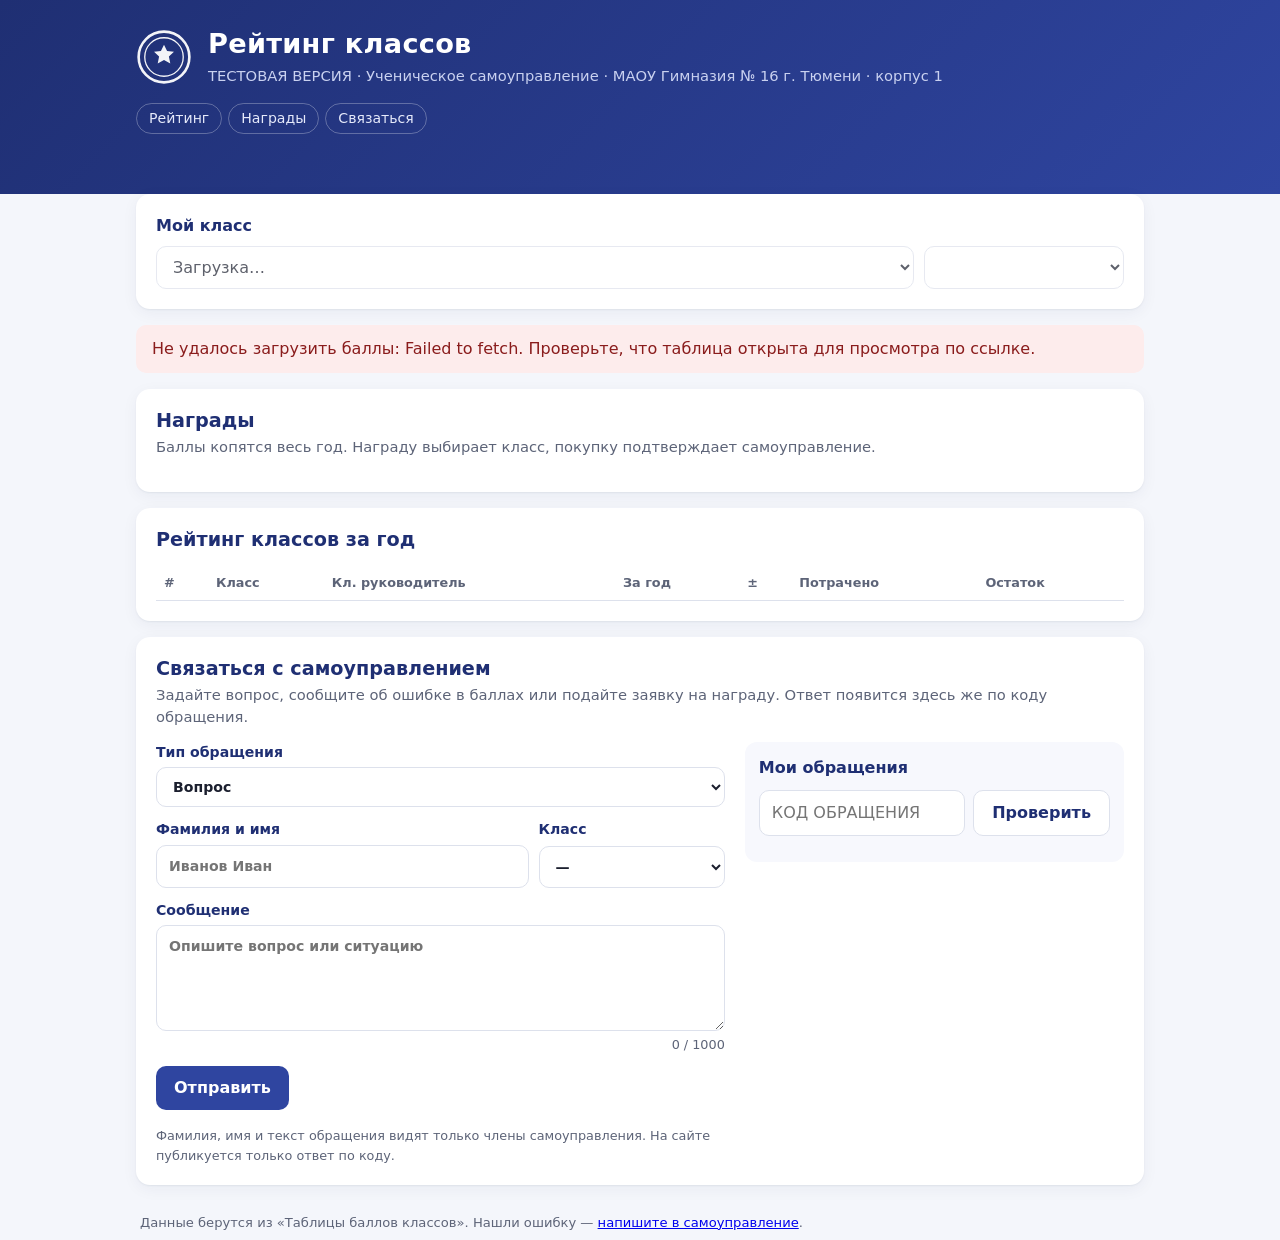
==== test/index.html @ d6b1c242 "Тестовая версия: связь, лидеры месяца, правила, FAQ" ====
<!doctype html>
<html lang="ru">
<head>
  <meta charset="utf-8">
  <meta name="robots" content="noindex">
  <meta name="viewport" content="width=device-width, initial-scale=1">
  <title>Рейтинг классов · Гимназия №16</title>
  <meta name="description" content="Баллы классов, рейтинг и награды ученического самоуправления гимназии №16 г. Тюмени">
  <link rel="icon" href="data:image/svg+xml,%3Csvg xmlns='http://www.w3.org/2000/svg' viewBox='0 0 32 32'%3E%3Ccircle cx='16' cy='16' r='14' fill='none' stroke='%232f45a0' stroke-width='3'/%3E%3Cpath d='M16 8l2.4 5 5.4.6-4 3.7 1.1 5.3L16 20l-4.9 2.6 1.1-5.3-4-3.7 5.4-.6z' fill='%232f45a0'/%3E%3C/svg%3E">
  <link rel="stylesheet" href="style.css">
</head>
<body>
  <header class="top">
    <div class="wrap top__inner">
      <div class="seal" aria-hidden="true">
        <svg viewBox="0 0 64 64"><circle cx="32" cy="32" r="29" fill="none" stroke="currentColor" stroke-width="3"/><circle cx="32" cy="32" r="22" fill="none" stroke="currentColor" stroke-width="1.5"/><path d="M32 18l3.5 7.2 7.9.9-5.8 5.4 1.6 7.8L32 35.4l-7.2 3.9 1.6-7.8-5.8-5.4 7.9-.9z" fill="currentColor"/></svg>
      </div>
      <div>
        <h1 id="site-title">Рейтинг классов</h1>
        <p id="site-subtitle" class="muted-light"></p>
      </div>
    </div>
    <nav class="wrap nav" aria-label="Разделы">
      <a href="#rating-section">Рейтинг</a>
      <a href="#rewards-section">Награды</a>
      <a href="#rules-section" data-optional>Правила</a>
      <a href="#faq-section" data-optional>Вопросы</a>
      <a href="#contact">Связаться</a>
    </nav>
  </header>

  <main class="wrap">
    <section class="picker card">
      <label for="class-select">Мой класс</label>
      <div class="picker__row">
        <select id="class-select" disabled><option>Загрузка…</option></select>
        <select id="month-select" disabled aria-label="Месяц"></select>
      </div>
    </section>

    <div id="status" class="status" role="status">Загружаем баллы из таблицы…</div>

    <section id="class-view" hidden>
      <div class="stats">
        <div class="stat stat--main">
          <span class="stat__label">Можно потратить</span>
          <span class="stat__value" id="st-balance">0</span>
          <span class="stat__hint">остаток баллов</span>
        </div>
        <div class="stat">
          <span class="stat__label">Заработано за год</span>
          <span class="stat__value" id="st-year">0</span>
        </div>
        <div class="stat">
          <span class="stat__label">Потрачено</span>
          <span class="stat__value" id="st-spent">0</span>
        </div>
        <div class="stat">
          <span class="stat__label">Место в гимназии</span>
          <span class="stat__value" id="st-rank">—</span>
          <span class="stat__hint" id="st-rank-par"></span>
        </div>
      </div>

      <div class="grid2">
        <article class="card">
          <h2>Баллы за <span id="month-name"></span></h2>
          <p class="teacher muted" id="teacher"></p>
          <ul class="cats" id="cats"></ul>
          <p class="total">Итого за месяц: <b id="month-total">0</b></p>
          <button type="button" class="linkbtn" id="dispute-btn">Нашли ошибку в баллах?</button>
        </article>
        <article class="card">
          <h2>По месяцам</h2>
          <ul class="months" id="months"></ul>
        </article>
      </div>
    </section>

    <section class="card" id="leaders-section" hidden>
      <div class="section-head">
        <h2>Лидеры: <span id="leaders-month"></span></h2>
        <p class="muted">Больше всего баллов за месяц</p>
      </div>
      <ol class="podium" id="podium"></ol>
      <div class="par-leaders" id="par-leaders"></div>
    </section>

    <section class="card" id="rewards-section">
      <div class="section-head">
        <h2>Награды</h2>
        <p class="muted">Баллы копятся весь год. Награду выбирает класс, покупку подтверждает самоуправление.</p>
      </div>
      <div class="rewards" id="rewards"><p class="muted">Загрузка…</p></div>
    </section>

    <section class="card" id="rating-section">
      <div class="section-head section-head--row">
        <h2>Рейтинг классов за год</h2>
        <div class="tabs" id="rating-tabs" role="tablist"></div>
      </div>
      <div class="table-wrap">
        <table class="rating">
          <thead><tr><th>#</th><th>Класс</th><th class="hide-sm">Кл. руководитель</th><th>За год</th><th class="hide-sm" title="Изменение места за последний месяц">±</th><th class="hide-sm">Потрачено</th><th>Остаток</th></tr></thead>
          <tbody id="rating-body"></tbody>
        </table>
      </div>
    </section>

    <section class="card" id="rules-section" hidden>
      <div class="section-head">
        <h2>Как заработать баллы</h2>
        <p class="muted">Критерии, по которым самоуправление начисляет баллы каждый месяц</p>
      </div>
      <div class="rules" id="rules"></div>
    </section>

    <section class="card" id="faq-section" hidden>
      <div class="section-head">
        <h2>Вопросы и ответы</h2>
      </div>
      <div class="faq" id="faq"></div>
    </section>

    <section class="card" id="contact">
      <div class="section-head">
        <h2>Связаться с самоуправлением</h2>
        <p class="muted">Задайте вопрос, сообщите об ошибке в баллах или подайте заявку на награду. Ответ появится здесь же по коду обращения.</p>
      </div>
      <div class="contact">
        <form id="contact-form" class="cform" novalidate>
          <div class="cform__row">
            <label>Тип обращения
              <select name="type" id="cf-type">
                <option>Вопрос</option>
                <option>Ошибка в баллах</option>
                <option>Заявка на награду</option>
              </select>
            </label>
          </div>
          <div class="cform__row cform__row--2">
            <label>Фамилия и имя
              <input name="name" id="cf-name" autocomplete="name" maxlength="60" required placeholder="Иванов Иван">
            </label>
            <label>Класс
              <select name="cls" id="cf-cls" required><option value="">—</option></select>
            </label>
          </div>
          <div class="cform__row cform__row--2" id="cf-error-fields" hidden>
            <label>Месяц
              <select id="cf-month"></select>
            </label>
            <label>Категория
              <select id="cf-cat"><option value="">— любая / несколько —</option></select>
            </label>
          </div>
          <div class="cform__row" id="cf-reward-fields" hidden>
            <label>Награда
              <select id="cf-reward"></select>
            </label>
            <p class="hint" id="cf-reward-hint">Покупку лично подтверждает староста класса. Баллы списываются только после подтверждения.</p>
          </div>
          <div class="cform__row">
            <label>Сообщение
              <textarea name="message" id="cf-message" rows="4" maxlength="1000" required placeholder="Опишите вопрос или ситуацию"></textarea>
            </label>
            <span class="hint counter" id="cf-count">0 / 1000</span>
          </div>
          <label class="hp" aria-hidden="true">Сайт <input name="website" tabindex="-1" autocomplete="off"></label>
          <div class="cform__actions">
            <button type="submit" class="btn" id="cf-submit">Отправить</button>
            <span class="cform__msg" id="cf-msg" role="status"></span>
          </div>
          <p class="hint">Фамилия, имя и текст обращения видят только члены самоуправления. На сайте публикуется только ответ по коду.</p>
        </form>

        <aside class="tickets">
          <h3>Мои обращения</h3>
          <form id="ticket-form" class="ticket-form">
            <input id="ticket-code" placeholder="Код обращения" maxlength="9" autocomplete="off" aria-label="Код обращения">
            <button class="btn btn--ghost" type="submit">Проверить</button>
          </form>
          <ul class="ticket-list" id="ticket-list"></ul>
        </aside>
      </div>
    </section>

    <footer class="foot muted">
      <span id="updated"></span>
      <span>Данные берутся из «Таблицы баллов классов». Нашли ошибку — <a href="#contact">напишите в самоуправление</a>.</span>
    </footer>
  </main>

  <script src="config.js"></script>
  <script src="app.js"></script>
</body>
</html>
---- test/style.css ----
:root {
  --blue: #2f45a0;
  --blue-dark: #1f2f73;
  --blue-soft: #e8ecf8;
  --ink: #1b1f2e;
  --muted: #5d6478;
  --line: #dde1ec;
  --bg: #f4f6fb;
  --card: #ffffff;
  --ok: #1d7a4c;
  --ok-soft: #e3f4ea;
  --radius: 14px;
}
* { box-sizing: border-box; }
body {
  margin: 0; background: var(--bg); color: var(--ink);
  font: 16px/1.5 system-ui, -apple-system, "Segoe UI", Roboto, Arial, sans-serif;
}
.wrap { max-width: 1040px; margin: 0 auto; padding: 0 16px; }
h1, h2 { margin: 0; line-height: 1.2; }
h2 { font-size: 1.2rem; color: var(--blue-dark); }
.muted { color: var(--muted); }
.muted-light { color: #c9d1f0; margin: 4px 0 0; font-size: .92rem; }

/* header */
.top { background: linear-gradient(135deg, var(--blue-dark), var(--blue)); color: #fff; padding: 28px 0 60px; }
.top__inner { display: flex; align-items: center; gap: 16px; }
.seal { width: 56px; height: 56px; flex: none; color: #fff; opacity: .95; }
.top h1 { font-size: 1.7rem; letter-spacing: .01em; }

main { margin-top: -40px; padding-bottom: 32px; display: grid; gap: 16px; }
.card { background: var(--card); border-radius: var(--radius); padding: 20px; box-shadow: 0 1px 2px rgba(20,30,70,.06), 0 4px 16px rgba(20,30,70,.05); }

/* picker */
.picker label { font-weight: 600; color: var(--blue-dark); display: block; margin-bottom: 8px; }
.picker__row { display: flex; gap: 10px; flex-wrap: wrap; }
select {
  font: inherit; padding: 10px 12px; border: 1.5px solid var(--line); border-radius: 10px;
  background: #fff; color: var(--ink); min-width: 0; flex: 1 1 200px;
}
select:focus { outline: 2px solid var(--blue); outline-offset: 1px; }
#month-select { flex: 0 1 200px; }

.status { padding: 12px 16px; border-radius: 10px; background: var(--blue-soft); color: var(--blue-dark); }
.status.error { background: #fdecec; color: #8a1c1c; }
.status:empty { display: none; }

/* stats */
.stats { display: grid; grid-template-columns: repeat(4, 1fr); gap: 12px; }
.stat { background: var(--card); border-radius: var(--radius); padding: 16px; display: flex; flex-direction: column; box-shadow: 0 1px 2px rgba(20,30,70,.06); }
.stat__label { font-size: .85rem; color: var(--muted); }
.stat__value { font-size: 2rem; font-weight: 700; color: var(--blue-dark); font-variant-numeric: tabular-nums; }
.stat__hint { font-size: .8rem; color: var(--muted); }
.stat--main { background: var(--blue); }
.stat--main .stat__label, .stat--main .stat__hint { color: #d5dcf7; }
.stat--main .stat__value { color: #fff; font-size: 2.4rem; }

.grid2 { display: grid; grid-template-columns: 1fr 1fr; gap: 16px; margin-top: 16px; }
.teacher { margin: 2px 0 12px; font-size: .9rem; }

/* category bars */
.cats, .months { list-style: none; margin: 0; padding: 0; display: grid; gap: 8px; }
.cats li, .months li { display: grid; grid-template-columns: 1fr auto; gap: 4px 10px; align-items: center; font-size: .92rem; }
.bar { grid-column: 1 / -1; height: 6px; background: var(--blue-soft); border-radius: 4px; overflow: hidden; }
.bar > span { display: block; height: 100%; background: var(--blue); border-radius: 4px; }
.cats .zero { color: var(--muted); }
.num { font-weight: 600; font-variant-numeric: tabular-nums; }
.total { margin: 14px 0 0; padding-top: 12px; border-top: 1px solid var(--line); }
.months .current { font-weight: 600; color: var(--blue-dark); }

/* rewards */
.section-head { margin-bottom: 14px; }
.section-head p { margin: 4px 0 0; font-size: .92rem; }
.section-head--row { display: flex; justify-content: space-between; align-items: center; gap: 12px; flex-wrap: wrap; }
.rewards { display: grid; grid-template-columns: repeat(auto-fill, minmax(230px, 1fr)); gap: 12px; }
.reward { border: 1.5px solid var(--line); border-radius: 12px; padding: 14px; display: flex; flex-direction: column; gap: 6px; }
.reward h3 { margin: 0; font-size: 1rem; }
.reward p { margin: 0; font-size: .88rem; color: var(--muted); flex: 1; }
.price { align-self: flex-start; font-weight: 700; color: var(--blue-dark); background: var(--blue-soft); padding: 3px 10px; border-radius: 999px; font-size: .9rem; }
.reward.can { border-color: var(--ok); background: var(--ok-soft); }
.reward.can .price { background: var(--ok); color: #fff; }
.need { font-size: .8rem; color: var(--muted); }
.reward.can .need { color: var(--ok); font-weight: 600; }

/* rating */
.tabs { display: flex; gap: 4px; flex-wrap: wrap; }
.tabs button { font: inherit; font-size: .85rem; border: 1.5px solid var(--line); background: #fff; color: var(--ink); padding: 5px 11px; border-radius: 999px; cursor: pointer; }
.tabs button[aria-selected="true"] { background: var(--blue); border-color: var(--blue); color: #fff; }
.table-wrap { overflow-x: auto; }
table.rating { width: 100%; border-collapse: collapse; font-size: .93rem; }
.rating th { text-align: left; font-size: .8rem; color: var(--muted); font-weight: 600; padding: 8px; border-bottom: 1.5px solid var(--line); }
.rating td { padding: 8px; border-bottom: 1px solid var(--line); font-variant-numeric: tabular-nums; }
.rating tr.me td { background: var(--blue-soft); font-weight: 600; }
.rating td:first-child { color: var(--muted); width: 36px; }
.rating tbody tr { cursor: pointer; }
.rating tbody tr:hover td { background: #f2f4fb; }
.medal { display: inline-block; width: 22px; height: 22px; border-radius: 50%; text-align: center; line-height: 22px; font-size: .75rem; font-weight: 700; color: #fff; background: var(--blue); }

.foot { display: flex; flex-direction: column; gap: 4px; font-size: .82rem; padding: 8px 4px; }

@media (max-width: 760px) {
  .stats { grid-template-columns: 1fr 1fr; }
  .stat--main { grid-column: 1 / -1; }
  .grid2 { grid-template-columns: 1fr; }
  .hide-sm { display: none; }
  .top h1 { font-size: 1.35rem; }
  .seal { width: 44px; height: 44px; }
}
@media (max-width: 760px) { .stats .stat:last-child { grid-column: 1 / -1; } }

/* объявления */
.ann { display: grid; gap: 10px; }
.ann__item { background: #fff8e6; border: 1.5px solid #f0c96a; border-left-width: 6px; border-radius: var(--radius); padding: 14px 18px; box-shadow: 0 1px 2px rgba(20,30,70,.06), 0 4px 16px rgba(20,30,70,.05); }
.ann__tag { display: block; font-size: .75rem; font-weight: 700; letter-spacing: .06em; text-transform: uppercase; color: #8a5a00; margin-bottom: 2px; }
.ann__item p { margin: 0; white-space: pre-line; overflow-wrap: anywhere; color: var(--ink); }
.ann__item a { color: var(--blue); }

/* навигация в шапке */
.nav { display: flex; gap: 6px; flex-wrap: wrap; margin-top: 16px; }
.nav a { color: #e6eafb; text-decoration: none; font-size: .88rem; padding: 4px 12px; border: 1px solid rgba(255,255,255,.28); border-radius: 999px; }
.nav a:hover, .nav a:focus-visible { background: rgba(255,255,255,.14); }
.nav a[hidden] { display: none; }
section[id] { scroll-margin-top: 12px; }

/* кнопки */
.btn { font: inherit; font-weight: 600; background: var(--blue); color: #fff; border: 0; border-radius: 10px; padding: 10px 18px; cursor: pointer; }
.btn:hover { background: var(--blue-dark); }
.btn:disabled { opacity: .6; cursor: wait; }
.btn--ghost { background: #fff; color: var(--blue-dark); border: 1.5px solid var(--line); }
.btn--ghost:hover { background: var(--blue-soft); }
.btn--small { font-size: .85rem; padding: 6px 12px; align-self: flex-start; margin-top: 4px; }
.linkbtn { font: inherit; font-size: .88rem; background: none; border: 0; padding: 0; margin-top: 10px; color: var(--blue); text-decoration: underline; text-underline-offset: 3px; cursor: pointer; }
.reward.can .btn--small { background: var(--ok); }

/* лидеры месяца */
.podium { list-style: none; margin: 0; padding: 0; display: grid; grid-template-columns: repeat(3, 1fr); gap: 10px; }
.podium li { border: 1.5px solid var(--line); border-radius: 12px; padding: 12px 14px; display: grid; grid-template-columns: auto 1fr; gap: 0 10px; align-items: center; cursor: pointer; }
.podium li:hover { background: #f7f8fd; }
.podium li.me { border-color: var(--blue); background: var(--blue-soft); }
.podium__place { grid-row: span 2; width: 34px; height: 34px; border-radius: 50%; display: grid; place-items: center; font-weight: 700; color: #fff; background: var(--blue); }
.podium .p1 .podium__place { background: #c9971c; }
.podium .p2 .podium__place { background: #8d96a8; }
.podium .p3 .podium__place { background: #a8673a; }
.podium__cls { font-weight: 700; font-size: 1.1rem; }
.podium__pts { font-size: .85rem; color: var(--muted); }
.par-leaders { display: flex; flex-wrap: wrap; gap: 6px; margin-top: 12px; }
.chip { font-size: .82rem; background: var(--blue-soft); color: var(--blue-dark); padding: 4px 10px; border-radius: 999px; }

/* изменение места */
.delta { font-size: .8rem; font-weight: 700; color: var(--muted); }
.delta.up { color: var(--ok); }
.delta.down { color: #b23a3a; }

/* правила */
.rules { display: grid; grid-template-columns: repeat(auto-fill, minmax(260px, 1fr)); gap: 12px; }
.rule { border: 1.5px solid var(--line); border-radius: 12px; padding: 14px; }
.rule__head { display: flex; justify-content: space-between; align-items: flex-start; gap: 8px; }
.rule h3 { margin: 0; font-size: 1rem; }
.rule p { margin: 6px 0 0; font-size: .9rem; color: var(--muted); white-space: pre-line; }

/* FAQ */
.faq details { border-bottom: 1px solid var(--line); padding: 10px 0; }
.faq summary { cursor: pointer; font-weight: 600; color: var(--blue-dark); }
.faq p { margin: 8px 0 0; white-space: pre-line; }

/* обращения */
.contact { display: grid; grid-template-columns: 1.5fr 1fr; gap: 20px; align-items: start; }
.cform { display: grid; gap: 12px; }
.cform label { display: grid; gap: 4px; font-size: .88rem; font-weight: 600; color: var(--blue-dark); }
.cform__row--2 { display: grid; grid-template-columns: 2fr 1fr; gap: 10px; }
.cform__row[hidden] { display: none; }
input, textarea { font: inherit; padding: 10px 12px; border: 1.5px solid var(--line); border-radius: 10px; background: #fff; color: var(--ink); width: 100%; min-width: 0; }
textarea { resize: vertical; }
input:focus, textarea:focus { outline: 2px solid var(--blue); outline-offset: 1px; }
.cform select { flex: none; width: 100%; }
.hint { font-size: .8rem; color: var(--muted); margin: 4px 0 0; font-weight: 400; }
.counter { display: block; text-align: right; }
.cform__actions { display: flex; align-items: center; gap: 12px; flex-wrap: wrap; }
.cform__msg { font-size: .9rem; }
.cform__msg.ok { color: var(--ok); font-weight: 600; }
.cform__msg.err { color: #b23a3a; }
.hp { position: absolute !important; left: -9999px; width: 1px; height: 1px; overflow: hidden; }

.tickets { background: #f7f8fd; border-radius: 12px; padding: 14px; }
.tickets h3 { margin: 0 0 10px; font-size: 1rem; color: var(--blue-dark); }
.ticket-form { display: flex; gap: 8px; margin-bottom: 12px; }
.ticket-form input { text-transform: uppercase; }
.ticket-list { list-style: none; margin: 0; padding: 0; display: grid; gap: 8px; }
.ticket { background: #fff; border: 1.5px solid var(--line); border-radius: 10px; padding: 10px 12px; }
.ticket.done { border-color: #9fd3b6; }
.ticket.no { border-color: #e7b0b0; }
.ticket__top { display: flex; justify-content: space-between; gap: 8px; align-items: center; }
.ticket__top b { font-family: ui-monospace, Consolas, monospace; letter-spacing: .04em; }
.ticket__meta { font-size: .8rem; color: var(--muted); margin-top: 2px; overflow-wrap: anywhere; }
.ticket__answer { margin: 8px 0 0; font-size: .9rem; white-space: pre-line; }
.badge { font-size: .75rem; padding: 2px 8px; border-radius: 999px; background: var(--blue-soft); color: var(--blue-dark); white-space: nowrap; }
.badge.done { background: var(--ok-soft); color: var(--ok); }
.badge.no { background: #fdecec; color: #8a1c1c; }

@media (max-width: 760px) {
  .contact { grid-template-columns: 1fr; }
  .podium { grid-template-columns: 1fr; }
  .cform__row--2 { grid-template-columns: 1fr; }
  .nav { margin-top: 12px; }
}
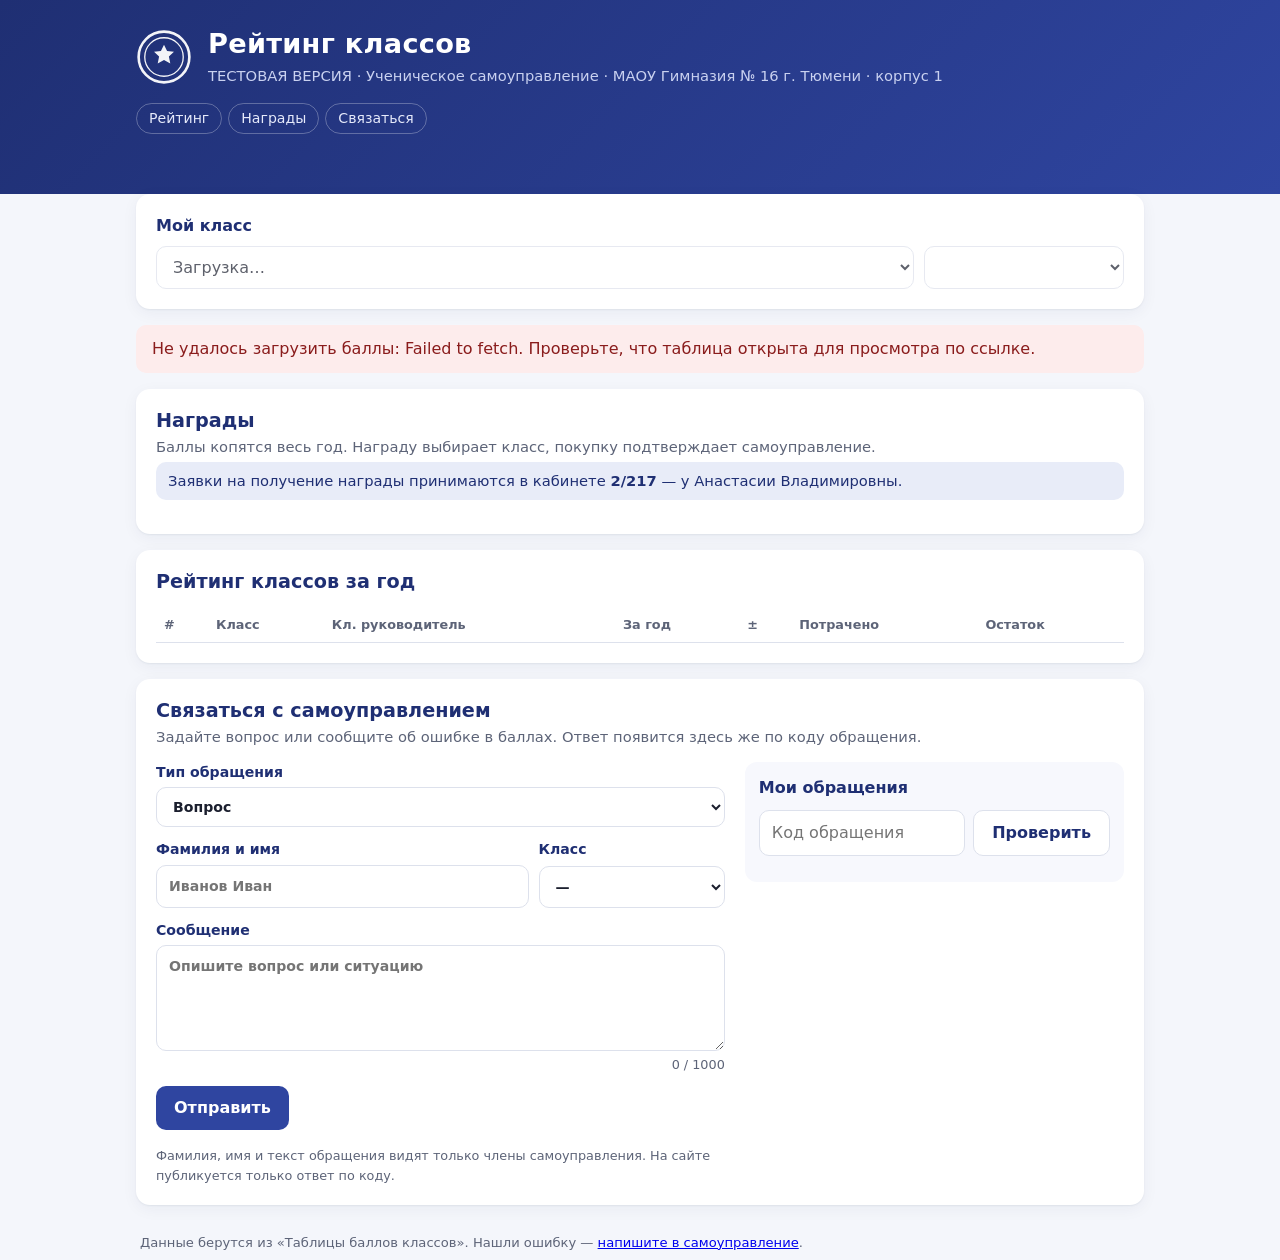
==== commit d12b1fa2: "Тест: убраны заявки на награду, добавлен кабинет 2/217, правки для телефона" ====
--- a/test/index.html
+++ b/test/index.html
@@ -90,6 +90,7 @@
       <div class="section-head">
         <h2>Награды</h2>
         <p class="muted">Баллы копятся весь год. Награду выбирает класс, покупку подтверждает самоуправление.</p>
+        <p class="note">Заявки на получение награды принимаются в кабинете <b>2/217</b> — у Анастасии Владимировны.</p>
       </div>
       <div class="rewards" id="rewards"><p class="muted">Загрузка…</p></div>
     </section>
@@ -125,7 +126,7 @@
     <section class="card" id="contact">
       <div class="section-head">
         <h2>Связаться с самоуправлением</h2>
-        <p class="muted">Задайте вопрос, сообщите об ошибке в баллах или подайте заявку на награду. Ответ появится здесь же по коду обращения.</p>
+        <p class="muted">Задайте вопрос или сообщите об ошибке в баллах. Ответ появится здесь же по коду обращения.</p>
       </div>
       <div class="contact">
         <form id="contact-form" class="cform" novalidate>
@@ -134,7 +135,6 @@
               <select name="type" id="cf-type">
                 <option>Вопрос</option>
                 <option>Ошибка в баллах</option>
-                <option>Заявка на награду</option>
               </select>
             </label>
           </div>
@@ -153,12 +153,6 @@
             <label>Категория
               <select id="cf-cat"><option value="">— любая / несколько —</option></select>
             </label>
-          </div>
-          <div class="cform__row" id="cf-reward-fields" hidden>
-            <label>Награда
-              <select id="cf-reward"></select>
-            </label>
-            <p class="hint" id="cf-reward-hint">Покупку лично подтверждает староста класса. Баллы списываются только после подтверждения.</p>
           </div>
           <div class="cform__row">
             <label>Сообщение
--- a/test/style.css
+++ b/test/style.css
@@ -28,7 +28,7 @@
 .seal { width: 56px; height: 56px; flex: none; color: #fff; opacity: .95; }
 .top h1 { font-size: 1.7rem; letter-spacing: .01em; }
 
-main { margin-top: -40px; padding-bottom: 32px; display: grid; gap: 16px; }
+main { margin-top: -40px; padding-bottom: 32px; display: grid; grid-template-columns: minmax(0, 1fr); gap: 16px; }
 .card { background: var(--card); border-radius: var(--radius); padding: 20px; box-shadow: 0 1px 2px rgba(20,30,70,.06), 0 4px 16px rgba(20,30,70,.05); }
 
 /* picker */
@@ -164,7 +164,7 @@
 .faq p { margin: 8px 0 0; white-space: pre-line; }
 
 /* обращения */
-.contact { display: grid; grid-template-columns: 1.5fr 1fr; gap: 20px; align-items: start; }
+.contact { display: grid; grid-template-columns: minmax(0, 1.5fr) minmax(0, 1fr); gap: 20px; align-items: start; }
 .cform { display: grid; gap: 12px; }
 .cform label { display: grid; gap: 4px; font-size: .88rem; font-weight: 600; color: var(--blue-dark); }
 .cform__row--2 { display: grid; grid-template-columns: 2fr 1fr; gap: 10px; }
@@ -184,13 +184,14 @@
 .tickets { background: #f7f8fd; border-radius: 12px; padding: 14px; }
 .tickets h3 { margin: 0 0 10px; font-size: 1rem; color: var(--blue-dark); }
 .ticket-form { display: flex; gap: 8px; margin-bottom: 12px; }
-.ticket-form input { text-transform: uppercase; }
+.ticket-form input { text-transform: uppercase; flex: 1 1 0; width: auto; }
+.ticket-form input::placeholder { text-transform: none; }
 .ticket-list { list-style: none; margin: 0; padding: 0; display: grid; gap: 8px; }
 .ticket { background: #fff; border: 1.5px solid var(--line); border-radius: 10px; padding: 10px 12px; }
 .ticket.done { border-color: #9fd3b6; }
 .ticket.no { border-color: #e7b0b0; }
 .ticket__top { display: flex; justify-content: space-between; gap: 8px; align-items: center; }
-.ticket__top b { font-family: ui-monospace, Consolas, monospace; letter-spacing: .04em; }
+.ticket__top b { white-space: nowrap; font-family: ui-monospace, Consolas, monospace; letter-spacing: .04em; }
 .ticket__meta { font-size: .8rem; color: var(--muted); margin-top: 2px; overflow-wrap: anywhere; }
 .ticket__answer { margin: 8px 0 0; font-size: .9rem; white-space: pre-line; }
 .badge { font-size: .75rem; padding: 2px 8px; border-radius: 999px; background: var(--blue-soft); color: var(--blue-dark); white-space: nowrap; }
@@ -198,8 +199,10 @@
 .badge.no { background: #fdecec; color: #8a1c1c; }
 
 @media (max-width: 760px) {
-  .contact { grid-template-columns: 1fr; }
+  .contact { grid-template-columns: minmax(0, 1fr); }
   .podium { grid-template-columns: 1fr; }
   .cform__row--2 { grid-template-columns: 1fr; }
   .nav { margin-top: 12px; }
 }
+
+.note { margin: 8px 0 0; padding: 8px 12px; background: var(--blue-soft); color: var(--blue-dark); border-radius: 10px; font-size: .92rem; }
